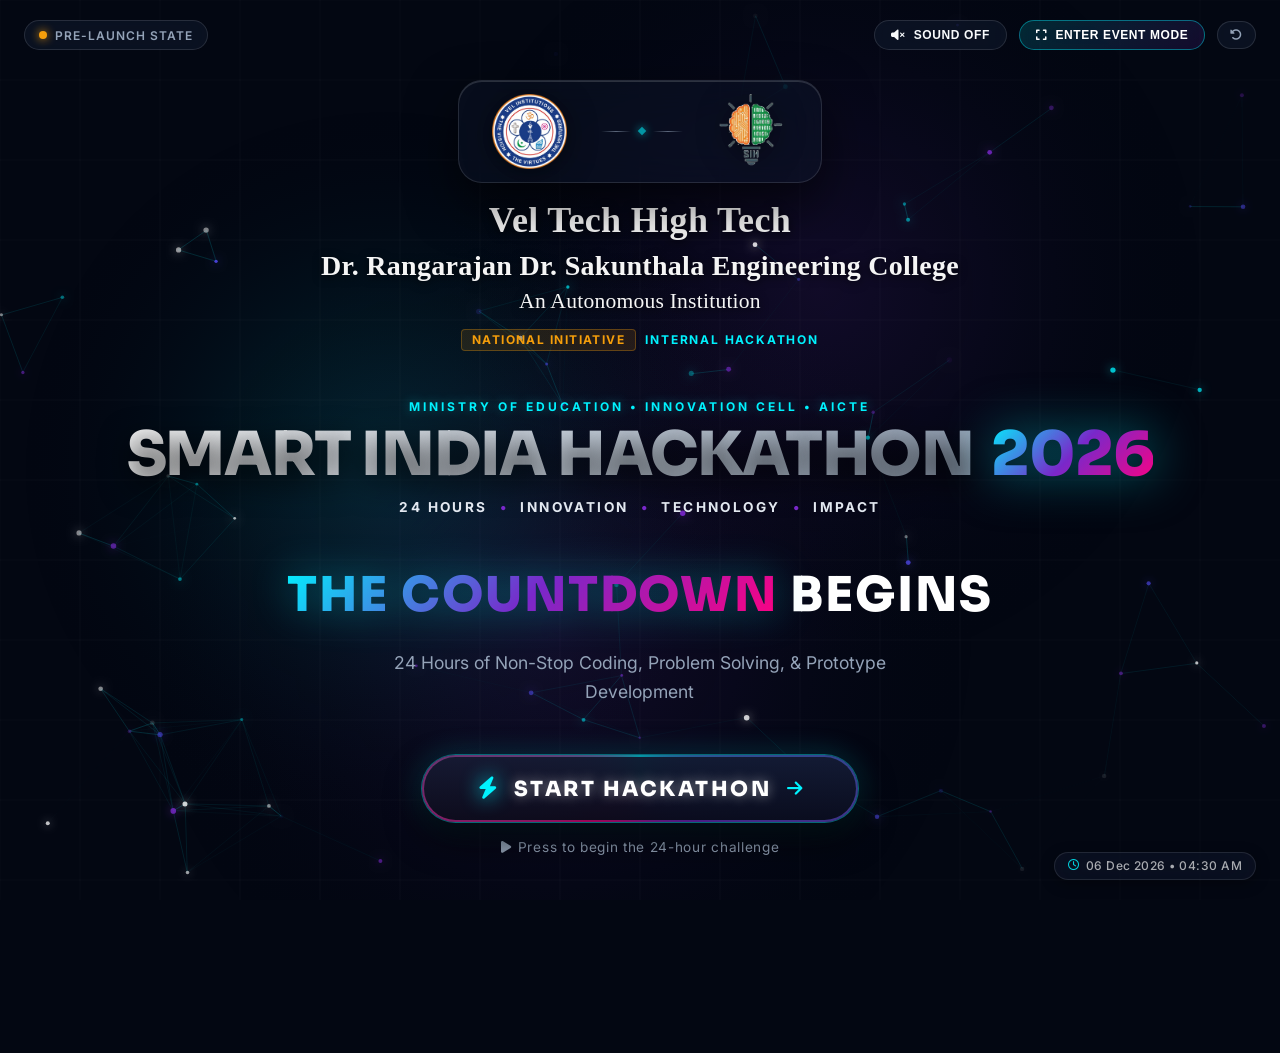
==== index.html @ 9a56c301 "Initial commit: SIH 2026 Live Event Command Center & 24h Countdown System" ====
<!DOCTYPE html>
<html lang="en">
<head>
  <meta charset="UTF-8">
  <meta name="viewport" content="width=device-width, initial-scale=1.0">
  <title>Smart India Hackathon 2026 - Internal Hackathon | Vel Tech High Tech</title>
  <meta name="description" content="Official 24-Hour Cinematic Countdown for Smart India Hackathon 2026 Internal Hackathon conducted at Vel Tech High Tech Dr. Rangarajan Dr. Sakunthala Engineering College.">
  
  <base href="/">

  <!-- Premium Fonts from Google Fonts -->
  <link rel="preconnect" href="https://fonts.googleapis.com">
  <link rel="preconnect" href="https://fonts.gstatic.com" crossorigin>
  <link href="https://fonts.googleapis.com/css2?family=Inter:wght@300;400;500;600;700&family=Libre+Baskerville:ital,wght@0,400;0,700;1,400&family=Playfair+Display:ital,wght@0,500;0,600;0,700;1,400&family=Sora:wght@400;600;700;800&family=Space+Grotesk:wght@500;600;700;800&display=swap" rel="stylesheet">
  
  <!-- Font Awesome Icons -->
  <link rel="stylesheet" href="https://cdnjs.cloudflare.com/ajax/libs/font-awesome/6.5.1/css/all.min.css">

  <!-- Core Stylesheet -->
  <link rel="stylesheet" href="/styles.css">
</head>
<body class="state-prelaunch">

  <!-- Canvas Layers for Dynamic FX & Background -->
  <canvas id="bgCanvas" class="fx-canvas-bg"></canvas>
  <canvas id="fxCanvas" class="fx-canvas-fg"></canvas>

  <!-- Flash Screen Overlay for Cinematic Transitions -->
  <div id="flashOverlay" class="flash-overlay" aria-hidden="true"></div>

  <!-- Top Toolbar / Floating Control Panel -->
  <div class="control-bar" id="controlBar">
    <div class="control-left">
      <span class="status-badge" id="headerStatusBadge">
        <span class="status-dot"></span>
        <span id="headerStatusText">PRE-LAUNCH STATE</span>
      </span>
    </div>
    <div class="control-right">
      <button id="soundToggleBtn" class="control-btn" title="Toggle Sci-Fi SFX" aria-label="Toggle Sound">
        <i class="fa-solid fa-volume-xmark" id="soundIcon"></i>
        <span class="btn-text">SOUND OFF</span>
      </button>

      <button id="eventModeBtn" class="control-btn control-btn-primary" title="Toggle Auditorium Event Mode (Hotkey: F)" aria-label="Toggle Event Mode">
        <i class="fa-solid fa-expand" id="eventModeIcon"></i>
        <span class="btn-text">ENTER EVENT MODE</span>
      </button>

      <button id="resetTimerBtn" class="control-btn control-btn-subtle" title="Reset Hackathon Timer (Admin)" aria-label="Reset Timer">
        <i class="fa-solid fa-rotate-left"></i>
      </button>
    </div>
  </div>

  <!-- Main Web Content Container -->
  <main class="main-wrapper" id="mainWrapper">

    <!-- Branding & Header Section -->
    <header class="header-section" id="headerSection">
      <div class="branding-bar">
        
        <!-- Vel Tech Logo Container -->
        <div class="logo-box veltech-logo-box">
          <img src="/Vel_Tech_Logo_Clean.png" alt="Vel Tech High Tech Dr. Rangarajan Dr. Sakunthala Engineering College Logo" class="brand-logo veltech-img">
        </div>

        <div class="branding-divider">
          <div class="divider-line"></div>
          <div class="divider-gem"></div>
          <div class="divider-line"></div>
        </div>

        <!-- SIH Logo Container -->
        <div class="logo-box sih-logo-box">
          <img src="/SIH_Logo_Clean.png" alt="Smart India Hackathon 2026 Logo" class="brand-logo sih-img">
        </div>

      </div>

      <div class="college-info-block">
        <h2 class="college-title-main">Vel Tech High Tech</h2>
        <h3 class="college-title-sub">Dr. Rangarajan Dr. Sakunthala Engineering College</h3>
        <h4 class="college-title-tag">An Autonomous Institution</h4>
        <div class="event-title-badge">
          <span class="badge-accent">NATIONAL INITIATIVE</span>
          <span class="badge-text">INTERNAL HACKATHON</span>
        </div>
      </div>
    </header>

    <!-- Main Dynamic Hero Workspace -->
    <section class="hero-section" id="heroSection">
      
      <!-- Event Header Banner -->
      <div class="event-main-header">
        <div class="sih-tagline">MINISTRY OF EDUCATION • INNOVATION CELL • AICTE</div>
        <h1 class="main-event-title">
          <span class="title-primary">SMART INDIA HACKATHON</span>
          <span class="title-year">2026</span>
        </h1>
        <div class="subtitle-bar">
          <span class="sub-pill">24 HOURS</span>
          <span class="sub-dot">•</span>
          <span class="sub-pill">INNOVATION</span>
          <span class="sub-dot">•</span>
          <span class="sub-pill">TECHNOLOGY</span>
          <span class="sub-dot">•</span>
          <span class="sub-pill">IMPACT</span>
        </div>
      </div>

      <!-- PRE-LAUNCH STATE CONTENT -->
      <div class="prelaunch-container" id="prelaunchContainer">
        <h2 class="prelaunch-title">
          <span class="title-glow">THE COUNTDOWN</span> BEGINS
        </h2>
        <p class="prelaunch-description">
          24 Hours of Non-Stop Coding, Problem Solving, & Prototype Development
        </p>

        <!-- Glass Start Button -->
        <div class="start-button-wrapper">
          <button id="startHackathonBtn" class="start-btn" aria-label="Start Hackathon 24 Hour Countdown">
            <div class="btn-glow-border"></div>
            <div class="btn-shine"></div>
            <div class="btn-content">
              <i class="fa-solid fa-bolt btn-icon"></i>
              <span class="btn-main-text">START HACKATHON</span>
              <i class="fa-solid fa-arrow-right btn-arrow"></i>
            </div>
          </button>
          <span class="start-subtext">
            <i class="fa-solid fa-play"></i> Press to begin the 24-hour challenge
          </span>
        </div>
      </div>

      <!-- COUNTDOWN TIMER CONTAINER (Visible during active countdown & completion) -->
      <div class="countdown-container hidden" id="countdownContainer">
        
        <!-- Live Countdown Grid (3 Huge Timer Cards) -->
        <div class="timer-grid">
          
          <!-- HOURS CARD -->
          <div class="timer-card" id="cardHours">
            <div class="card-glass-bg"></div>
            <div class="card-glow"></div>
            <div class="card-border-sweep"></div>
            <div class="card-body">
              <div class="digit-wrapper">
                <span class="digit" id="digitHours">24</span>
              </div>
              <div class="timer-label">HOURS</div>
            </div>
            <div class="card-footer-glow"></div>
          </div>

          <div class="timer-colon">:</div>

          <!-- MINUTES CARD -->
          <div class="timer-card" id="cardMinutes">
            <div class="card-glass-bg"></div>
            <div class="card-glow"></div>
            <div class="card-border-sweep"></div>
            <div class="card-body">
              <div class="digit-wrapper">
                <span class="digit" id="digitMinutes">00</span>
              </div>
              <div class="timer-label">MINUTES</div>
            </div>
            <div class="card-footer-glow"></div>
          </div>

          <div class="timer-colon">:</div>

          <!-- SECONDS CARD -->
          <div class="timer-card timer-card-active" id="cardSeconds">
            <div class="card-glass-bg"></div>
            <div class="card-glow"></div>
            <div class="card-border-sweep"></div>
            <div class="card-body">
              <div class="digit-wrapper">
                <span class="digit" id="digitSeconds">00</span>
              </div>
              <div class="timer-label">SECONDS</div>
            </div>
            <div class="card-footer-glow"></div>
          </div>

        </div>

        <!-- Dynamic Time Elapsed Progress Bar -->
        <div class="progress-bar-wrapper">
          <div class="progress-info">
            <span class="progress-label"><i class="fa-solid fa-clock"></i> HACKATHON ELAPSED PROGRESS</span>
            <span class="progress-percentage" id="progressPercentage">0.0%</span>
          </div>
          <div class="progress-track">
            <div class="progress-fill" id="progressFill" style="width: 0%;">
              <div class="progress-glow"></div>
            </div>
          </div>
          <div class="progress-timestamps">
            <span id="startTimeLabel">START: --:--</span>
            <span id="targetTimeLabel">FINISH: --:--</span>
          </div>
        </div>

      </div>

      <!-- COMPLETION SCREEN OVERLAY CONTAINER -->
      <div class="completion-container hidden" id="completionContainer">
        <div class="completion-content">
          <div class="completion-badge">
            <i class="fa-solid fa-trophy"></i> CHALLENGE COMPLETE
          </div>
          <h2 class="completion-title">TIME'S UP</h2>
          <h3 class="completion-subtitle">SMART INDIA HACKATHON 2026</h3>
          <p class="completion-desc">24 HOURS OF INNOVATION COMPLETE</p>
          <div class="completion-college">
            Vel Tech High Tech Dr. Rangarajan Dr. Sakunthala Engineering College
          </div>
          <div class="completion-actions">
            <button id="relaunchBtn" class="control-btn control-btn-primary">
              <i class="fa-solid fa-rotate"></i> RE-OPEN COUNTDOWN
            </button>
          </div>
        </div>
      </div>

    </section>

    <!-- Event Information Footer Card -->
    <footer class="event-info-section" id="eventInfoSection">
      <div class="info-grid">
        
        <div class="info-card">
          <div class="info-icon"><i class="fa-solid fa-building-columns"></i></div>
          <div class="info-text">
            <div class="info-title">ORGANIZING INSTITUTION</div>
            <div class="info-value">Vel Tech High Tech Dr. Rangarajan Dr. Sakunthala Engineering College</div>
          </div>
        </div>

        <div class="info-card">
          <div class="info-icon"><i class="fa-solid fa-microchip"></i></div>
          <div class="info-text">
            <div class="info-title">EVENT FOCUS</div>
            <div class="info-value">Smart India Hackathon 2026 – Internal Hackathon</div>
          </div>
        </div>

        <div class="info-card">
          <div class="info-icon"><i class="fa-solid fa-stopwatch"></i></div>
          <div class="info-text">
            <div class="info-title">DURATION</div>
            <div class="info-value">24 Hours Continuous Innovation</div>
          </div>
        </div>

      </div>

      <div class="event-footer-note">
        <span><i class="fa-solid fa-keyboard"></i> Hotkeys: <strong>Space</strong> (Start) • <strong>F</strong> (Event Mode) • <strong>M</strong> (Mute Sound)</span>
      </div>
    </footer>

  </main>

  <!-- Live Cinematic Announcement Overlay (Expands over countdown when triggered) -->
  <div id="announcementOverlay" class="announcement-overlay hidden">
    <div class="announcement-glass-card" id="annGlassCard">
      <div class="ann-card-header">
        <span class="ann-badge" id="annPriorityBadge">NORMAL</span>
        <div class="ann-time-tag" id="annTimeTag"><i class="fa-solid fa-clock"></i> <span id="annTimeLabel">08:00 AM</span></div>
      </div>

      <h2 class="ann-title" id="annHeading">BREAKFAST IS NOW AVAILABLE</h2>
      
      <p class="ann-details" id="annDetails">
        Breakfast is now available at the dining hall. Participants may proceed in an orderly manner.
      </p>

      <div class="ann-card-footer">
        <div class="ann-progress-bar">
          <div class="ann-progress-fill" id="annProgressFill" style="width: 100%;"></div>
        </div>
        <span class="ann-timer-text" id="annTimerText"><i class="fa-solid fa-hourglass-half"></i> Auto-dismissing in 60s</span>
      </div>
    </div>
  </div>

  <!-- Public Reset Modal -->
  <div id="publicResetModal" class="admin-modal-overlay hidden">
    <div class="admin-modal-card">
      <div class="modal-header">
        <i class="fa-solid fa-lock modal-icon-warning"></i>
        <h3>Reset Countdown?</h3>
      </div>
      <div class="modal-body">
        <p>Resetting the official event countdown requires Administrator authorization.</p>
        <p style="margin-top: 0.5rem; opacity: 0.85;">Unauthorized visitors cannot modify the official event timer.</p>
      </div>
      <div class="modal-footer">
        <button id="cancelPublicResetBtn" class="admin-btn admin-btn-subtle">CANCEL</button>
        <a href="/admin/login" class="admin-btn admin-btn-primary">ADMIN LOGIN</a>
      </div>
    </div>
  </div>

  <!-- Live Current Date & Time Indicator (Bottom-Right) -->
  <div id="liveClockWidget" class="live-clock-widget">
    <i class="fa-regular fa-clock clock-icon"></i>
    <span id="liveClockText">09 Sep 2026 • 05:39 PM</span>
  </div>

  <!-- Modular Scripts -->
  <script src="/audio.js"></script>
  <script src="/background.js"></script>
  <script src="/fx.js"></script>
  <script src="/app.js"></script>
</body>
</html>
---- styles.css ----
/* ==========================================================================
   SIH 2026 - INTERNAL HACKATHON CINEMATIC COUNTDOWN SYSTEM
   Vel Tech High Tech Dr. Rangarajan Dr. Sakunthala Engineering College
   Design System & Styling Masterclass
   ========================================================================== */

/* 1. DESIGN TOKENS & CSS VARIABLES */
:root {
  /* Color Palette */
  --bg-dark-base: #030712;
  --bg-dark-depth: #070d1f;
  --bg-card: rgba(13, 20, 41, 0.55);
  --bg-card-hover: rgba(20, 31, 61, 0.7);

  /* Accents */
  --accent-cyan: #00f2fe;
  --accent-blue: #4facfe;
  --accent-violet: #7928ca;
  --accent-magenta: #ff0080;
  --accent-gold: #f59e0b;
  --accent-emerald: #10b981;

  /* Text & Surface Colors */
  --text-main: #f8fafc;
  --text-muted: #94a3b8;
  --text-dim: #64748b;
  
  /* Glassmorphism Specs */
  --glass-border: rgba(255, 255, 255, 0.12);
  --glass-border-glow: rgba(0, 242, 254, 0.3);
  --glass-blur: blur(20px);
  --glass-shadow: 0 20px 50px rgba(0, 0, 0, 0.6), inset 0 1px 0 rgba(255, 255, 255, 0.15);

  /* Gradients */
  --gradient-glow: linear-gradient(135deg, var(--accent-cyan), var(--accent-violet), var(--accent-magenta));
  --gradient-text: linear-gradient(135deg, #ffffff 20%, #70e1ff 60%, var(--accent-violet) 100%);
  --gradient-gold: linear-gradient(135deg, #fbbf24, #f59e0b, #d97706);

  /* Fonts */
  --font-heading: 'Sora', 'Space Grotesk', -apple-system, sans-serif;
  --font-digits: 'Space Grotesk', 'Sora', sans-serif;
  --font-body: 'Inter', -apple-system, sans-serif;

  /* Transitions */
  --transition-smooth: all 0.35s cubic-bezier(0.16, 1, 0.3, 1);
  --transition-fast: all 0.2s ease;
}

/* 2. BASE RESET & GLOBAL SETUP */
*, *::before, *::after {
  box-sizing: border-box;
  margin: 0;
  padding: 0;
}

html, body {
  width: 100%;
  height: 100%;
  overflow-x: hidden;
  background-color: var(--bg-dark-base);
  color: var(--text-main);
  font-family: var(--font-body);
  -webkit-font-smoothing: antialiased;
  -moz-osx-font-smoothing: grayscale;
}

/* 3. FULLSCREEN CANVAS LAYERS */
.fx-canvas-bg, .fx-canvas-fg {
  position: fixed;
  top: 0;
  left: 0;
  width: 100vw;
  height: 100vh;
  pointer-events: none;
}

.fx-canvas-bg {
  z-index: 1;
}

.fx-canvas-fg {
  z-index: 100;
}

/* 4. CINEMATIC AMBIENT GLOW OVERLAY FOR TRANSITION (NO WHITE FLASH) */
.flash-overlay {
  position: fixed;
  top: 0;
  left: 0;
  width: 100vw;
  height: 100vh;
  background: radial-gradient(circle at center, rgba(0, 242, 254, 0.25) 0%, rgba(121, 40, 202, 0.15) 50%, rgba(3, 7, 18, 0.85) 100%);
  z-index: 9999;
  opacity: 0;
  pointer-events: none;
  transition: opacity 0.5s cubic-bezier(0.1, 0.9, 0.2, 1);
}

.flash-overlay.active {
  opacity: 0.8;
}

/* 5. TOP CONTROL TOOLBAR */
.control-bar {
  position: fixed;
  top: 1.25rem;
  left: 1.5rem;
  right: 1.5rem;
  z-index: 50;
  display: flex;
  justify-content: space-between;
  align-items: center;
  pointer-events: auto;
  transition: var(--transition-smooth);
}

.control-left, .control-right {
  display: flex;
  align-items: center;
  gap: 0.75rem;
}

/* Status Badge */
.status-badge {
  display: inline-flex;
  align-items: center;
  gap: 0.5rem;
  padding: 0.4rem 0.9rem;
  border-radius: 9999px;
  background: rgba(15, 23, 42, 0.65);
  border: 1px solid var(--glass-border);
  backdrop-filter: var(--glass-blur);
  font-size: 0.75rem;
  font-weight: 600;
  letter-spacing: 0.08em;
  color: var(--text-muted);
}

.status-dot {
  width: 8px;
  height: 8px;
  border-radius: 50%;
  background-color: var(--accent-gold);
  box-shadow: 0 0 10px var(--accent-gold);
  animation: pulseDot 2s infinite ease-in-out;
}

body.state-running .status-dot {
  background-color: var(--accent-emerald);
  box-shadow: 0 0 10px var(--accent-emerald);
}

body.state-completed .status-dot {
  background-color: var(--accent-cyan);
  box-shadow: 0 0 10px var(--accent-cyan);
}

@keyframes pulseDot {
  0%, 100% { opacity: 1; transform: scale(1); }
  50% { opacity: 0.4; transform: scale(0.75); }
}

/* Control Buttons */
.control-btn {
  display: inline-flex;
  align-items: center;
  gap: 0.5rem;
  padding: 0.45rem 1rem;
  border-radius: 9999px;
  background: rgba(15, 23, 42, 0.65);
  border: 1px solid var(--glass-border);
  backdrop-filter: var(--glass-blur);
  color: var(--text-main);
  font-size: 0.75rem;
  font-weight: 600;
  letter-spacing: 0.05em;
  cursor: pointer;
  transition: var(--transition-smooth);
}

.control-btn:hover {
  background: rgba(30, 41, 59, 0.85);
  border-color: rgba(255, 255, 255, 0.25);
  transform: translateY(-2px);
  box-shadow: 0 6px 20px rgba(0, 0, 0, 0.4);
}

.control-btn-primary {
  background: linear-gradient(135deg, rgba(0, 242, 254, 0.15), rgba(121, 40, 202, 0.15));
  border-color: rgba(0, 242, 254, 0.4);
  color: #ffffff;
}

.control-btn-primary:hover {
  background: linear-gradient(135deg, rgba(0, 242, 254, 0.3), rgba(121, 40, 202, 0.3));
  border-color: var(--accent-cyan);
  box-shadow: 0 0 20px rgba(0, 242, 254, 0.3);
}

.control-btn-subtle {
  padding: 0.45rem 0.75rem;
  color: var(--text-muted);
}

.control-btn-subtle:hover {
  color: #ff4d4d;
  border-color: rgba(255, 77, 77, 0.4);
}

/* 6. MAIN CONTENT WRAPPER */
.main-wrapper {
  position: relative;
  z-index: 10;
  min-height: 100vh;
  display: flex;
  flex-direction: column;
  justify-content: space-between;
  padding: 5rem 2rem 2rem 2rem;
  max-width: 1400px;
  margin: 0 auto;
}

/* 7. BRANDING & HEADER */
.header-section {
  display: flex;
  flex-direction: column;
  align-items: center;
  text-align: center;
  gap: 1rem;
  margin-bottom: 2rem;
  transition: var(--transition-smooth);
}

.branding-bar {
  display: flex;
  align-items: center;
  justify-content: center;
  gap: 2rem;
  padding: 0.8rem 2rem;
  border-radius: 24px;
  background: rgba(15, 23, 42, 0.45);
  border: 1px solid var(--glass-border);
  backdrop-filter: var(--glass-blur);
  box-shadow: var(--glass-shadow);
}

.logo-box {
  display: flex;
  align-items: center;
  justify-content: center;
  height: 75px;
  padding: 0.1rem;
}

.brand-logo {
  height: 75px;
  max-height: 75px;
  width: auto;
  object-fit: contain;
  filter: drop-shadow(0 4px 14px rgba(0, 0, 0, 0.5));
  transition: var(--transition-smooth);
}

.veltech-img {
  height: 75px;
}

.sih-img {
  height: 75px;
}

.logo-box:hover .brand-logo {
  transform: scale(1.05);
  filter: drop-shadow(0 0 16px rgba(0, 242, 254, 0.4));
}

.branding-divider {
  display: flex;
  align-items: center;
  gap: 0.5rem;
  opacity: 0.6;
}

.divider-line {
  width: 30px;
  height: 1px;
  background: linear-gradient(90deg, transparent, var(--text-muted), transparent);
}

.divider-gem {
  width: 6px;
  height: 6px;
  transform: rotate(45deg);
  background-color: var(--accent-cyan);
  box-shadow: 0 0 8px var(--accent-cyan);
}

.college-info-block {
  display: flex;
  flex-direction: column;
  align-items: center;
  gap: 0;
  text-align: center;
}

.college-title-main {
  font-family: "Times New Roman", Times, serif;
  font-size: clamp(1.85rem, 3.2vw, 2.25rem);
  font-weight: 700;
  line-height: 1.2;
  letter-spacing: 0.01em;
  color: #F5F5F5;
  text-align: center;
  text-shadow: 0 2px 10px rgba(0, 0, 0, 0.7);
  margin: 0;
}

.college-title-sub {
  font-family: "Times New Roman", Times, serif;
  font-size: clamp(1.48rem, 2.6vw, 1.75rem);
  font-weight: 600;
  line-height: 1.25;
  letter-spacing: 0.01em;
  color: #F5F5F5;
  text-align: center;
  text-shadow: 0 2px 10px rgba(0, 0, 0, 0.7);
  margin-top: 6px;
  margin-bottom: 0;
}

.college-title-tag {
  font-family: "Times New Roman", Times, serif;
  font-size: clamp(1.15rem, 1.9vw, 1.35rem);
  font-weight: 500;
  line-height: 1.25;
  letter-spacing: 0.01em;
  color: #F5F5F5;
  text-align: center;
  text-shadow: 0 2px 8px rgba(0, 0, 0, 0.7);
  margin-top: 5px;
  margin-bottom: 14px;
}

.event-title-badge {
  display: inline-flex;
  align-items: center;
  gap: 0.6rem;
  font-size: 0.75rem;
  font-weight: 700;
  letter-spacing: 0.12em;
}

.badge-accent {
  color: var(--accent-gold);
  background: rgba(245, 158, 11, 0.12);
  padding: 0.15rem 0.6rem;
  border-radius: 4px;
  border: 1px solid rgba(245, 158, 11, 0.3);
}

.badge-text {
  color: var(--accent-cyan);
  letter-spacing: 0.15em;
}

/* 8. HERO & EVENT TITLE SECTION */
.hero-section {
  display: flex;
  flex-direction: column;
  align-items: center;
  justify-content: center;
  flex-grow: 1;
  text-align: center;
  padding: 1rem 0;
  position: relative;
}

.event-main-header {
  margin-bottom: 2rem;
}

.sih-tagline {
  font-size: 0.75rem;
  font-weight: 700;
  letter-spacing: 0.25em;
  color: var(--accent-cyan);
  margin-bottom: 0.5rem;
  text-shadow: 0 0 12px rgba(0, 242, 254, 0.4);
}

.main-event-title {
  font-family: var(--font-heading);
  font-size: clamp(2rem, 5vw, 3.8rem);
  font-weight: 800;
  line-height: 1.1;
  letter-spacing: -0.02em;
  margin-bottom: 0.5rem;
}

.title-primary {
  background: linear-gradient(135deg, #ffffff 0%, #cbd5e1 50%, #94a3b8 100%);
  -webkit-background-clip: text;
  -webkit-text-fill-color: transparent;
  text-shadow: 0 10px 30px rgba(0, 0, 0, 0.8);
}

.title-year {
  display: inline-block;
  margin-left: 0.4rem;
  background: var(--gradient-glow);
  -webkit-background-clip: text;
  -webkit-text-fill-color: transparent;
  filter: drop-shadow(0 0 25px rgba(0, 242, 254, 0.5));
}

.subtitle-bar {
  display: inline-flex;
  align-items: center;
  gap: 0.75rem;
  font-size: 0.85rem;
  font-weight: 700;
  letter-spacing: 0.18em;
  color: var(--text-muted);
}

.sub-pill {
  color: #e2e8f0;
}

.sub-dot {
  color: var(--accent-violet);
}

/* 9. PRE-LAUNCH STATE */
.prelaunch-container {
  display: flex;
  flex-direction: column;
  align-items: center;
  gap: 1.5rem;
  margin-top: 1rem;
  animation: fadeIn 0.8s cubic-bezier(0.16, 1, 0.3, 1);
}

.prelaunch-title {
  font-family: var(--font-heading);
  font-size: clamp(1.8rem, 4vw, 3rem);
  font-weight: 800;
  letter-spacing: 0.04em;
  color: #ffffff;
}

.title-glow {
  background: var(--gradient-glow);
  -webkit-background-clip: text;
  -webkit-text-fill-color: transparent;
  filter: drop-shadow(0 0 20px rgba(0, 242, 254, 0.4));
}

.prelaunch-description {
  font-size: 1.1rem;
  color: var(--text-muted);
  max-width: 600px;
  line-height: 1.6;
}

/* 10. PREMIUM START HACKATHON BUTTON */
.start-button-wrapper {
  display: flex;
  flex-direction: column;
  align-items: center;
  gap: 1rem;
  margin-top: 1.5rem;
}

.start-btn {
  position: relative;
  padding: 1.3rem 3.5rem;
  border-radius: 9999px;
  background: rgba(10, 15, 30, 0.75);
  border: 1px solid rgba(0, 242, 254, 0.4);
  backdrop-filter: blur(25px);
  cursor: pointer;
  outline: none;
  overflow: hidden;
  transition: all 0.4s cubic-bezier(0.175, 0.885, 0.32, 1.275);
  box-shadow: 0 15px 35px rgba(0, 0, 0, 0.7), 0 0 30px rgba(0, 242, 254, 0.2);
}

/* Glowing Rotating Border */
.btn-glow-border {
  position: absolute;
  inset: -2px;
  border-radius: 9999px;
  background: conic-gradient(from 0deg, var(--accent-cyan), var(--accent-violet), var(--accent-magenta), var(--accent-cyan));
  z-index: 1;
  opacity: 0.6;
  animation: rotateGlow 4s linear infinite;
  transition: opacity 0.3s ease;
}

.start-btn:hover .btn-glow-border {
  opacity: 1;
  animation: rotateGlow 2s linear infinite;
}

/* Glass Inner Content Mask */
.start-btn::before {
  content: '';
  position: absolute;
  inset: 2px;
  border-radius: 9999px;
  background: linear-gradient(180deg, rgba(17, 24, 47, 0.95), rgba(7, 11, 25, 0.95));
  z-index: 2;
}

/* Dynamic Light Sweep Shimmer */
.btn-shine {
  position: absolute;
  top: 0;
  left: -100%;
  width: 60%;
  height: 100%;
  background: linear-gradient(90deg, transparent, rgba(255, 255, 255, 0.3), transparent);
  transform: skewX(-20deg);
  z-index: 3;
  transition: left 0.75s ease;
}

.start-btn:hover .btn-shine {
  left: 150%;
}

.btn-content {
  position: relative;
  z-index: 4;
  display: flex;
  align-items: center;
  gap: 1rem;
}

.btn-icon {
  font-size: 1.4rem;
  color: var(--accent-cyan);
  filter: drop-shadow(0 0 10px var(--accent-cyan));
  animation: pulseIcon 1.5s infinite alternate ease-in-out;
}

.btn-main-text {
  font-family: var(--font-heading);
  font-size: 1.3rem;
  font-weight: 800;
  letter-spacing: 0.12em;
  color: #ffffff;
  text-shadow: 0 0 12px rgba(255, 255, 255, 0.5);
}

.btn-arrow {
  font-size: 1.1rem;
  color: var(--accent-cyan);
  transition: transform 0.3s ease;
}

.start-btn:hover {
  transform: scale(1.06) translateY(-4px);
  box-shadow: 0 20px 50px rgba(0, 0, 0, 0.8), 0 0 50px rgba(0, 242, 254, 0.4);
}

.start-btn:hover .btn-arrow {
  transform: translateX(6px);
}

.start-btn:active {
  transform: scale(0.98) translateY(0);
}

.start-subtext {
  font-size: 0.85rem;
  color: var(--text-muted);
  letter-spacing: 0.05em;
  display: flex;
  align-items: center;
  gap: 0.4rem;
}

@keyframes rotateGlow {
  0% { transform: rotate(0deg); }
  100% { transform: rotate(360deg); }
}

@keyframes pulseIcon {
  0% { opacity: 0.7; transform: scale(1); }
  100% { opacity: 1; transform: scale(1.25); }
}

/* 11. COUNTDOWN TIMER SECTION */
.countdown-container {
  display: flex;
  flex-direction: column;
  align-items: center;
  gap: 2.5rem;
  width: 100%;
  max-width: 1100px;
  margin: 0 auto;
  animation: zoomIn 0.8s cubic-bezier(0.16, 1, 0.3, 1);
}

.timer-grid {
  display: flex;
  align-items: center;
  justify-content: center;
  gap: 1.5rem;
  width: 100%;
}

.timer-colon {
  font-family: var(--font-digits);
  font-size: clamp(3rem, 7vw, 6rem);
  font-weight: 800;
  color: var(--accent-cyan);
  opacity: 0.8;
  text-shadow: 0 0 20px var(--accent-cyan);
  animation: colonBlink 1s infinite alternate cubic-bezier(0.4, 0, 0.6, 1);
  margin-top: -1.5rem;
}

@keyframes colonBlink {
  0% { opacity: 0.3; text-shadow: 0 0 5px var(--accent-cyan); }
  100% { opacity: 1; text-shadow: 0 0 25px var(--accent-cyan); }
}

/* 3D Glass Timer Card */
.timer-card {
  position: relative;
  flex: 1;
  max-width: 320px;
  min-width: 200px;
  height: 240px;
  border-radius: 28px;
  perspective: 1000px;
  display: flex;
  align-items: center;
  justify-content: center;
  transition: var(--transition-smooth);
}

.card-glass-bg {
  position: absolute;
  inset: 0;
  border-radius: 28px;
  background: var(--bg-card);
  border: 1px solid var(--glass-border);
  backdrop-filter: var(--glass-blur);
  box-shadow: var(--glass-shadow);
  z-index: 1;
  transition: var(--transition-smooth);
}

.card-glow {
  position: absolute;
  inset: -1px;
  border-radius: 28px;
  background: linear-gradient(135deg, rgba(0, 242, 254, 0.2), rgba(121, 40, 202, 0.2));
  opacity: 0.4;
  z-index: 0;
  filter: blur(15px);
  transition: var(--transition-smooth);
}

.timer-card:hover .card-glass-bg {
  background: var(--bg-card-hover);
  border-color: rgba(0, 242, 254, 0.4);
  transform: translateY(-5px) scale(1.02);
}

.timer-card:hover .card-glow {
  opacity: 0.8;
  filter: blur(20px);
}

.card-body {
  position: relative;
  z-index: 2;
  display: flex;
  flex-direction: column;
  align-items: center;
  justify-content: center;
  gap: 0.5rem;
  width: 100%;
}

.digit-wrapper {
  overflow: hidden;
  height: clamp(4rem, 9vw, 7.5rem);
  display: flex;
  align-items: center;
  justify-content: center;
}

.digit {
  font-family: var(--font-digits);
  font-size: clamp(4rem, 9vw, 7.5rem);
  font-weight: 800;
  line-height: 1;
  color: #ffffff;
  letter-spacing: -0.02em;
  text-shadow: 0 5px 25px rgba(0, 0, 0, 0.8), 0 0 30px rgba(0, 242, 254, 0.3);
  transition: transform 0.2s ease, opacity 0.2s ease;
}

/* Number Change Animation Class */
.digit-tick {
  animation: tickFlip 0.35s cubic-bezier(0.16, 1, 0.3, 1);
}

@keyframes tickFlip {
  0% { transform: translateY(-30%) scale(0.9); opacity: 0.3; }
  50% { transform: translateY(10%) scale(1.05); opacity: 1; }
  100% { transform: translateY(0) scale(1); opacity: 1; }
}

.timer-label {
  font-family: var(--font-heading);
  font-size: 0.85rem;
  font-weight: 700;
  letter-spacing: 0.22em;
  color: var(--text-muted);
}

.timer-card-active .timer-label {
  color: var(--accent-cyan);
  text-shadow: 0 0 10px rgba(0, 242, 254, 0.4);
}

/* 12. PROGRESS BAR */
.progress-bar-wrapper {
  width: 100%;
  max-width: 850px;
  padding: 1.2rem 1.8rem;
  border-radius: 20px;
  background: rgba(15, 23, 42, 0.45);
  border: 1px solid var(--glass-border);
  backdrop-filter: var(--glass-blur);
  display: flex;
  flex-direction: column;
  gap: 0.75rem;
}

.progress-info {
  display: flex;
  justify-content: space-between;
  align-items: center;
  font-size: 0.8rem;
  font-weight: 700;
  letter-spacing: 0.08em;
}

.progress-label {
  color: var(--text-muted);
  display: flex;
  align-items: center;
  gap: 0.5rem;
}

.progress-label i {
  color: var(--accent-cyan);
}

.progress-percentage {
  color: var(--accent-cyan);
  font-family: var(--font-digits);
  font-size: 0.95rem;
}

.progress-track {
  width: 100%;
  height: 10px;
  border-radius: 9999px;
  background: rgba(255, 255, 255, 0.08);
  overflow: hidden;
  position: relative;
}

.progress-fill {
  height: 100%;
  border-radius: 9999px;
  background: linear-gradient(90deg, var(--accent-cyan), var(--accent-violet), var(--accent-magenta));
  position: relative;
  transition: width 0.5s ease-out;
}

.progress-glow {
  position: absolute;
  top: 0;
  right: 0;
  width: 20px;
  height: 100%;
  background: #ffffff;
  box-shadow: 0 0 15px #ffffff, 0 0 30px var(--accent-cyan);
  border-radius: 50%;
}

.progress-timestamps {
  display: flex;
  justify-content: space-between;
  font-size: 0.75rem;
  color: var(--text-dim);
  font-family: var(--font-digits);
}

/* 13. COMPLETION SCREEN OVERLAY */
.completion-container {
  display: flex;
  flex-direction: column;
  align-items: center;
  justify-content: center;
  padding: 3rem 2rem;
  border-radius: 36px;
  background: rgba(10, 15, 30, 0.85);
  border: 2px solid var(--accent-cyan);
  backdrop-filter: blur(30px);
  box-shadow: 0 0 80px rgba(0, 242, 254, 0.4), var(--glass-shadow);
  text-align: center;
  max-width: 800px;
  margin: 0 auto;
  animation: zoomIn 0.8s cubic-bezier(0.16, 1, 0.3, 1);
}

.completion-badge {
  display: inline-flex;
  align-items: center;
  gap: 0.5rem;
  padding: 0.4rem 1.2rem;
  border-radius: 9999px;
  background: rgba(245, 158, 11, 0.2);
  border: 1px solid var(--accent-gold);
  color: var(--accent-gold);
  font-size: 0.85rem;
  font-weight: 700;
  letter-spacing: 0.12em;
  margin-bottom: 1.5rem;
}

.completion-title {
  font-family: var(--font-heading);
  font-size: clamp(3rem, 8vw, 5.5rem);
  font-weight: 800;
  color: #ffffff;
  letter-spacing: 0.02em;
  text-shadow: 0 0 40px rgba(255, 255, 255, 0.8);
  margin-bottom: 0.5rem;
}

.completion-subtitle {
  font-family: var(--font-heading);
  font-size: clamp(1.5rem, 4vw, 2.5rem);
  font-weight: 700;
  background: var(--gradient-glow);
  -webkit-background-clip: text;
  -webkit-text-fill-color: transparent;
  margin-bottom: 1rem;
}

.completion-desc {
  font-size: 1.2rem;
  color: var(--text-muted);
  letter-spacing: 0.08em;
  margin-bottom: 1.5rem;
}

.completion-college {
  font-size: 0.95rem;
  color: var(--accent-cyan);
  margin-bottom: 2rem;
  font-weight: 600;
}

/* 14. EVENT INFORMATION FOOTER */
.event-info-section {
  display: flex;
  flex-direction: column;
  gap: 1rem;
  margin-top: 2rem;
  transition: var(--transition-smooth);
}

.info-grid {
  display: grid;
  grid-template-columns: repeat(auto-fit, minmax(280px, 1fr));
  gap: 1.25rem;
}

.info-card {
  display: flex;
  align-items: center;
  gap: 1rem;
  padding: 1rem 1.4rem;
  border-radius: 18px;
  background: rgba(15, 23, 42, 0.45);
  border: 1px solid var(--glass-border);
  backdrop-filter: var(--glass-blur);
  transition: var(--transition-smooth);
}

.info-card:hover {
  background: rgba(30, 41, 59, 0.65);
  border-color: rgba(0, 242, 254, 0.3);
  transform: translateY(-3px);
}

.info-icon {
  width: 44px;
  height: 44px;
  border-radius: 12px;
  background: linear-gradient(135deg, rgba(0, 242, 254, 0.15), rgba(121, 40, 202, 0.15));
  border: 1px solid rgba(0, 242, 254, 0.3);
  display: flex;
  align-items: center;
  justify-content: center;
  color: var(--accent-cyan);
  font-size: 1.1rem;
  flex-shrink: 0;
}

.info-text {
  display: flex;
  flex-direction: column;
  gap: 0.2rem;
}

.info-title {
  font-size: 0.7rem;
  font-weight: 700;
  letter-spacing: 0.12em;
  color: var(--text-dim);
}

.info-value {
  font-size: 0.85rem;
  font-weight: 600;
  color: var(--text-main);
  line-height: 1.3;
}

.event-footer-note {
  text-align: center;
  font-size: 0.75rem;
  color: var(--text-dim);
  opacity: 0.7;
}

/* 15. AUDITORIUM / LED EVENT MODE STYLING OVERRIDES */
body.event-mode {
  overflow: hidden;
}

body.event-mode .control-bar {
  opacity: 0.2;
  transition: opacity 0.3s ease;
}

body.event-mode .control-bar:hover {
  opacity: 1;
}

body.event-mode .header-section {
  transform: scale(0.9);
  margin-bottom: 0.5rem;
}

body.event-mode .event-info-section {
  opacity: 0.3;
}

body.event-mode .event-info-section:hover {
  opacity: 1;
}

body.event-mode .timer-card {
  height: 320px;
  max-width: 420px;
}

body.event-mode .digit {
  font-size: clamp(6rem, 14vw, 11rem);
}

body.event-mode .digit-wrapper {
  height: clamp(6rem, 14vw, 11rem);
}

/* 16. UTILITY CLASSES & ANIMATIONS */
.hidden {
  display: none !important;
}

@keyframes fadeIn {
  from { opacity: 0; transform: translateY(15px); }
  to { opacity: 1; transform: translateY(0); }
}

@keyframes zoomIn {
  from { opacity: 0; transform: scale(0.92); }
  to { opacity: 1; transform: scale(1); }
}

/* 17. RESPONSIVE DESIGN FOR LAPTOP & MOBILE */
@media (max-width: 900px) {
  .branding-bar {
    gap: 1rem;
    padding: 0.6rem 1.2rem;
  }

  .logo-box {
    height: 48px;
  }

  .timer-grid {
    gap: 0.75rem;
  }

  .timer-card {
    height: 180px;
    min-width: 100px;
  }

  .digit-wrapper {
    height: 4.5rem;
  }

  .digit {
    font-size: 4rem;
  }

  .timer-colon {
    font-size: 3rem;
  }
}

@media (max-width: 600px) {
  .main-wrapper {
    padding: 4.5rem 1rem 1.5rem 1.5rem;
  }

  .branding-bar {
    flex-direction: column;
    gap: 0.75rem;
  }

  .branding-divider {
    display: none;
  }

  .college-title-main {
    font-size: 1.1rem;
  }

  .college-title-sub {
    font-size: 0.95rem;
  }

  .college-title-tag {
    font-size: 0.85rem;
  }

  .main-event-title {
    font-size: 2rem;
  }

  .timer-grid {
    flex-direction: column;
    gap: 1rem;
  }

  .timer-colon {
    display: none;
  }

  .timer-card {
    width: 100%;
    max-width: 100%;
    height: 130px;
  }

  .digit-wrapper {
    height: 3.5rem;
  }

  .digit {
    font-size: 3.5rem;
  }

  .start-btn {
    padding: 1.1rem 2.2rem;
  }

  .btn-main-text {
    font-size: 1.05rem;
  }
}

/* ==========================================================================
   18. LIVE ANNOUNCEMENT OVERLAY & GLASS CARD (EVENT COMMAND CENTER)
   ========================================================================== */
.announcement-overlay {
  position: fixed;
  inset: 0;
  z-index: 998;
  background: rgba(3, 7, 18, 0.75);
  backdrop-filter: blur(12px);
  display: flex;
  align-items: center;
  justify-content: center;
  padding: 1.5rem;
  animation: fadeIn 0.4s ease-out;
}

.announcement-glass-card {
  position: relative;
  width: 100%;
  max-width: 780px;
  border-radius: 32px;
  background: rgba(13, 20, 41, 0.85);
  border: 2px solid var(--accent-cyan);
  backdrop-filter: blur(25px);
  box-shadow: 0 30px 80px rgba(0, 0, 0, 0.8), 0 0 50px rgba(0, 242, 254, 0.3);
  padding: 2.5rem 3rem;
  display: flex;
  flex-direction: column;
  align-items: center;
  text-align: center;
  gap: 1.25rem;
  animation: announcementPop 0.5s cubic-bezier(0.175, 0.885, 0.32, 1.275);
}

@keyframes announcementPop {
  0% { opacity: 0; transform: scale(0.85) translateY(20px); }
  100% { opacity: 1; transform: scale(1) translateY(0); }
}

.ann-card-header {
  display: flex;
  align-items: center;
  gap: 1rem;
}

.ann-badge {
  padding: 0.35rem 1rem;
  border-radius: 9999px;
  font-size: 0.8rem;
  font-weight: 800;
  letter-spacing: 0.12em;
  background: rgba(0, 242, 254, 0.15);
  border: 1px solid var(--accent-cyan);
  color: var(--accent-cyan);
}

.ann-badge.IMPORTANT {
  background: rgba(245, 158, 11, 0.2);
  border-color: var(--accent-gold);
  color: var(--accent-gold);
}

.ann-badge.URGENT {
  background: rgba(239, 68, 68, 0.25);
  border-color: #ef4444;
  color: #ff4d4d;
  box-shadow: 0 0 15px rgba(239, 68, 68, 0.4);
  animation: pulseDot 1.5s infinite ease-in-out;
}

.ann-time-tag {
  display: inline-flex;
  align-items: center;
  gap: 0.4rem;
  font-size: 0.85rem;
  font-weight: 700;
  color: var(--text-muted);
}

.ann-title {
  font-family: var(--font-heading);
  font-size: clamp(2rem, 5vw, 3.2rem);
  font-weight: 800;
  color: #ffffff;
  letter-spacing: 0.02em;
  line-height: 1.15;
  text-shadow: 0 0 30px rgba(255, 255, 255, 0.5);
}

.ann-details {
  font-size: clamp(1.05rem, 2vw, 1.3rem);
  color: #cbd5e1;
  line-height: 1.6;
  max-width: 650px;
}

.ann-card-footer {
  width: 100%;
  display: flex;
  flex-direction: column;
  align-items: center;
  gap: 0.6rem;
  margin-top: 0.5rem;
}

.ann-progress-bar {
  width: 100%;
  height: 6px;
  border-radius: 9999px;
  background: rgba(255, 255, 255, 0.1);
  overflow: hidden;
}

.ann-progress-fill {
  height: 100%;
  border-radius: 9999px;
  background: linear-gradient(90deg, var(--accent-cyan), var(--accent-violet));
  transition: width 1s linear;
}

.ann-timer-text {
  font-size: 0.8rem;
  color: var(--text-dim);
  display: flex;
  align-items: center;
  gap: 0.4rem;
}

/* 22. LIVE CURRENT DATE & TIME INDICATOR (BOTTOM-RIGHT) */
.live-clock-widget {
  position: fixed;
  bottom: 1.25rem;
  right: 1.5rem;
  z-index: 60;
  display: flex;
  align-items: center;
  gap: 0.4rem;
  font-family: var(--font-body);
  font-size: 0.75rem; /* 12px */
  font-weight: 500;
  letter-spacing: 0.04em;
  color: rgba(255, 255, 255, 0.65);
  background: rgba(15, 23, 42, 0.55);
  border: 1px solid rgba(255, 255, 255, 0.1);
  padding: 0.35rem 0.8rem;
  border-radius: 9999px;
  backdrop-filter: var(--glass-blur);
  pointer-events: none;
  box-shadow: 0 4px 14px rgba(0, 0, 0, 0.35);
  transition: opacity 0.3s ease;
}

.live-clock-widget .clock-icon {
  font-size: 0.7rem;
  color: var(--accent-cyan);
  opacity: 0.85;
}

/* ==========================================================================
   23. PREMIUM GLASSMORPHISM RESET MODAL
   ========================================================================== */
.admin-modal-overlay {
  position: fixed;
  inset: 0;
  z-index: 9999;
  background: rgba(3, 7, 18, 0.85);
  backdrop-filter: blur(20px);
  -webkit-backdrop-filter: blur(20px);
  display: flex;
  align-items: center;
  justify-content: center;
  padding: 1.5rem;
  opacity: 1;
  visibility: visible;
  transition: opacity 0.3s cubic-bezier(0.16, 1, 0.3, 1), visibility 0.3s cubic-bezier(0.16, 1, 0.3, 1);
}

.admin-modal-overlay.hidden {
  opacity: 0 !important;
  visibility: hidden !important;
  pointer-events: none !important;
}

.admin-modal-card {
  width: 100%;
  max-width: 480px;
  border-radius: 24px;
  background: rgba(13, 20, 41, 0.92);
  border: 1px solid rgba(0, 242, 254, 0.25);
  box-shadow: 0 25px 60px rgba(0, 0, 0, 0.85), 0 0 35px rgba(0, 242, 254, 0.2), inset 0 1px 0 rgba(255, 255, 255, 0.15);
  padding: 2.25rem 2rem;
  display: flex;
  flex-direction: column;
  align-items: center;
  text-align: center;
  gap: 1.25rem;
  animation: modalZoomIn 0.35s cubic-bezier(0.16, 1, 0.3, 1);
}

@keyframes modalZoomIn {
  from {
    opacity: 0;
    transform: scale(0.9) translateY(10px);
  }
  to {
    opacity: 1;
    transform: scale(1) translateY(0);
  }
}

.modal-header {
  display: flex;
  flex-direction: column;
  align-items: center;
  gap: 0.75rem;
  text-align: center;
}

.modal-icon-warning {
  font-size: 2.5rem;
  color: #00f2fe;
  filter: drop-shadow(0 0 16px rgba(0, 242, 254, 0.6));
}

.modal-header h3 {
  font-family: var(--font-heading);
  font-size: 1.45rem;
  font-weight: 700;
  color: #ffffff;
  letter-spacing: -0.01em;
  margin: 0;
}

.modal-body {
  text-align: center;
}

.modal-body p {
  color: var(--text-muted);
  font-family: var(--font-body);
  font-size: 0.95rem;
  line-height: 1.6;
  margin: 0;
}

.modal-footer {
  display: flex;
  align-items: center;
  justify-content: center;
  gap: 1rem;
  width: 100%;
  margin-top: 0.5rem;
}

.admin-btn {
  display: inline-flex;
  align-items: center;
  justify-content: center;
  gap: 0.5rem;
  padding: 0.85rem 1.6rem;
  border-radius: 12px;
  font-family: var(--font-heading);
  font-size: 0.88rem;
  font-weight: 700;
  letter-spacing: 0.08em;
  text-decoration: none;
  cursor: pointer;
  border: none;
  transition: var(--transition-smooth);
}

.admin-btn-subtle {
  background: rgba(30, 41, 59, 0.7);
  border: 1px solid rgba(255, 255, 255, 0.15);
  color: var(--text-muted);
}

.admin-btn-subtle:hover {
  background: rgba(51, 65, 85, 0.9);
  color: #ffffff;
  border-color: rgba(255, 255, 255, 0.3);
}

.admin-btn-primary {
  background: linear-gradient(135deg, var(--accent-cyan), var(--accent-blue));
  color: #030712;
  box-shadow: 0 6px 20px rgba(0, 242, 254, 0.35);
}

.admin-btn-primary:hover {
  transform: translateY(-2px);
  box-shadow: 0 10px 30px rgba(0, 242, 254, 0.55);
}
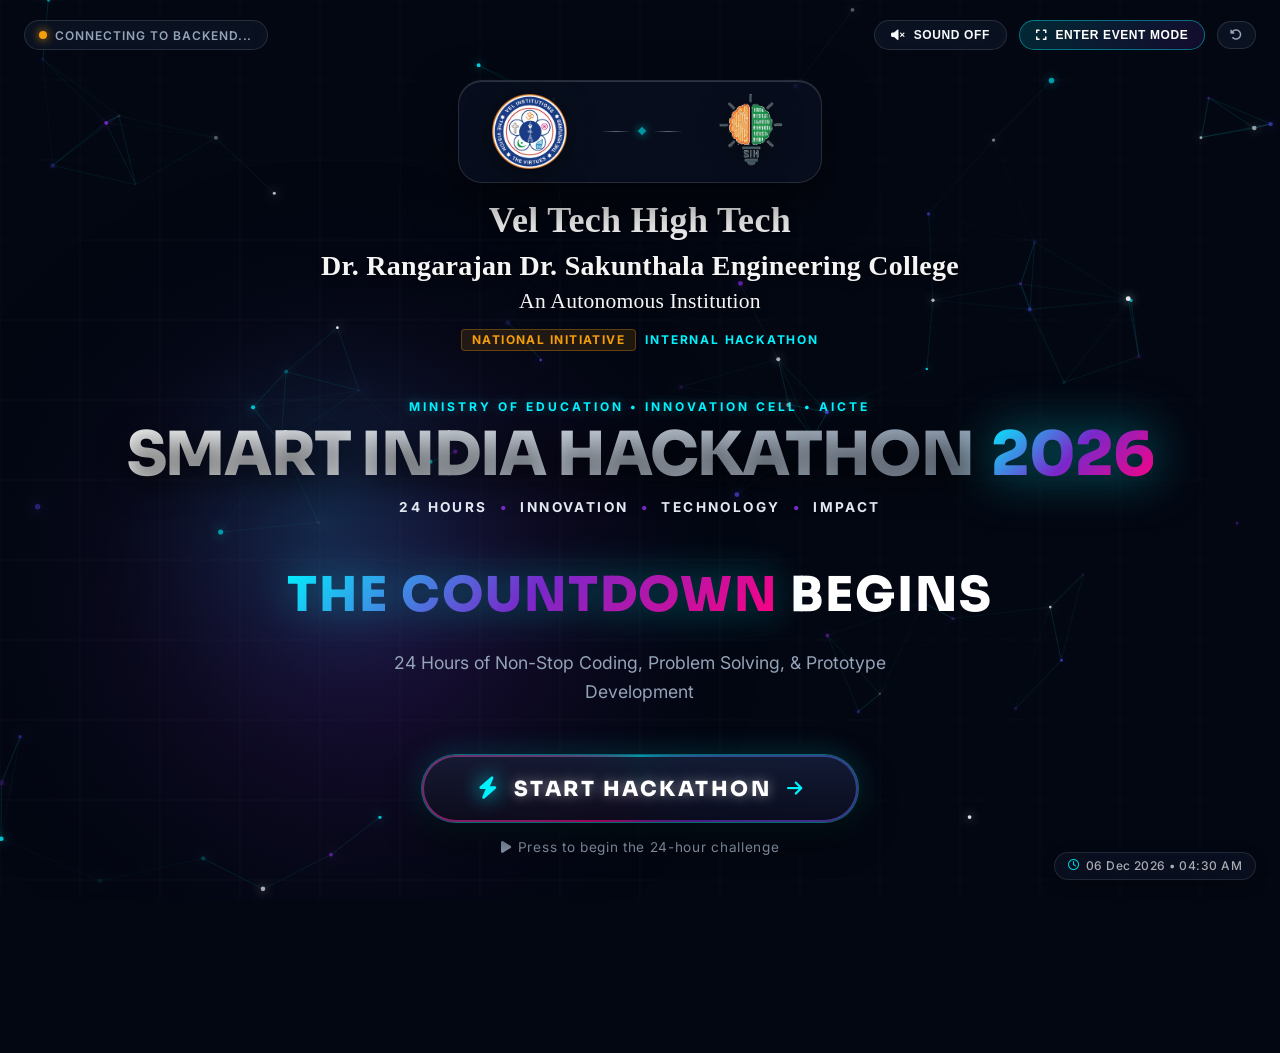
==== commit 8b5f4ead: "fix: instant hackathon start and announcement progress" ====
--- a/index.html
+++ b/index.html
@@ -15,6 +15,11 @@
   
   <!-- Font Awesome Icons -->
   <link rel="stylesheet" href="https://cdnjs.cloudflare.com/ajax/libs/font-awesome/6.5.1/css/all.min.css">
+
+  <!-- Preload Critical Assets for Instant Interaction -->
+  <link rel="preload" href="/Vel_Tech_Logo_Clean.png" as="image">
+  <link rel="preload" href="/SIH_Logo_Clean.png" as="image">
+  <link rel="preload" href="/hackathon-launch.wav" as="fetch" crossorigin="anonymous">
 
   <!-- Core Stylesheet -->
   <link rel="stylesheet" href="/styles.css">
--- a/styles.css
+++ b/styles.css
@@ -1205,17 +1205,23 @@
 
 .ann-progress-bar {
   width: 100%;
-  height: 6px;
+  height: 8px;
   border-radius: 9999px;
-  background: rgba(255, 255, 255, 0.1);
+  background: rgba(30, 41, 59, 0.85);
+  border: 1px solid rgba(255, 255, 255, 0.12);
+  box-shadow: inset 0 1px 3px rgba(0, 0, 0, 0.4);
   overflow: hidden;
 }
 
 .ann-progress-fill {
+  width: 100%;
   height: 100%;
   border-radius: 9999px;
-  background: linear-gradient(90deg, var(--accent-cyan), var(--accent-violet));
-  transition: width 1s linear;
+  background: linear-gradient(90deg, #00f2fe 0%, #3b82f6 50%, #7928ca 100%);
+  box-shadow: 0 0 12px rgba(0, 242, 254, 0.7);
+  transform-origin: left center;
+  will-change: transform;
+  transition: none;
 }
 
 .ann-timer-text {
@@ -1391,3 +1397,153 @@
   transform: translateY(-2px);
   box-shadow: 0 10px 30px rgba(0, 242, 254, 0.55);
 }
+
+/* ==========================================================================
+   LIVE ANNOUNCEMENT OVERLAY STYLES
+   ========================================================================== */
+.announcement-overlay {
+  position: fixed;
+  inset: 0;
+  z-index: 9999;
+  background: rgba(3, 7, 18, 0.75);
+  backdrop-filter: blur(12px);
+  display: flex;
+  align-items: center;
+  justify-content: center;
+  padding: 1.5rem;
+  animation: fadeIn 0.5s cubic-bezier(0.16, 1, 0.3, 1);
+}
+
+.announcement-glass-card {
+  width: 100%;
+  max-width: 850px;
+  padding: 3rem 2.5rem;
+  border-radius: 32px;
+  background: rgba(13, 20, 41, 0.85);
+  border: 1px solid rgba(0, 242, 254, 0.4);
+  box-shadow: 0 30px 80px rgba(0, 0, 0, 0.8), 0 0 60px rgba(0, 242, 254, 0.25);
+  backdrop-filter: var(--glass-blur);
+  display: flex;
+  flex-direction: column;
+  align-items: center;
+  text-align: center;
+  gap: 1.5rem;
+  animation: scaleUp 0.5s cubic-bezier(0.16, 1, 0.3, 1);
+}
+
+.ann-card-header {
+  display: flex;
+  align-items: center;
+  justify-content: space-between;
+  width: 100%;
+  gap: 1rem;
+}
+
+.ann-badge {
+  font-family: var(--font-heading);
+  font-size: 0.8rem;
+  font-weight: 800;
+  letter-spacing: 0.12em;
+  padding: 0.35rem 0.9rem;
+  border-radius: 9999px;
+  text-transform: uppercase;
+}
+
+.ann-badge.NORMAL {
+  background: rgba(0, 242, 254, 0.15);
+  border: 1px solid rgba(0, 242, 254, 0.4);
+  color: var(--accent-cyan);
+}
+
+.ann-badge.IMPORTANT {
+  background: rgba(234, 179, 8, 0.15);
+  border: 1px solid rgba(234, 179, 8, 0.5);
+  color: #fde047;
+}
+
+.ann-badge.URGENT {
+  background: rgba(239, 68, 68, 0.2);
+  border: 1px solid rgba(239, 68, 68, 0.6);
+  color: #fca5a5;
+  animation: urgentPulse 1.2s infinite alternate;
+}
+
+@keyframes urgentPulse {
+  0% { box-shadow: 0 0 10px rgba(239, 68, 68, 0.3); }
+  100% { box-shadow: 0 0 25px rgba(239, 68, 68, 0.8); }
+}
+
+.ann-time-tag {
+  font-size: 0.85rem;
+  font-weight: 600;
+  color: var(--text-muted);
+  display: flex;
+  align-items: center;
+  gap: 0.4rem;
+}
+
+.ann-title {
+  font-family: var(--font-heading);
+  font-size: clamp(2.2rem, 5vw, 3.8rem);
+  font-weight: 800;
+  letter-spacing: 0.04em;
+  line-height: 1.15;
+  color: #ffffff;
+  text-shadow: 0 0 30px rgba(0, 242, 254, 0.4);
+  margin: 0.5rem 0;
+}
+
+.ann-details {
+  font-family: var(--font-body);
+  font-size: clamp(1.1rem, 2.2vw, 1.45rem);
+  line-height: 1.6;
+  color: rgba(255, 255, 255, 0.9);
+  max-width: 720px;
+  margin: 0;
+}
+
+.ann-card-footer {
+  width: 100%;
+  display: flex;
+  flex-direction: column;
+  align-items: center;
+  gap: 0.8rem;
+  margin-top: 1rem;
+}
+
+.ann-progress-bar {
+  width: 100%;
+  height: 8px;
+  border-radius: 9999px;
+  background: rgba(30, 41, 59, 0.85);
+  border: 1px solid rgba(255, 255, 255, 0.12);
+  box-shadow: inset 0 1px 3px rgba(0, 0, 0, 0.4);
+  overflow: hidden;
+}
+
+.ann-progress-fill {
+  width: 100%;
+  height: 100%;
+  border-radius: 9999px;
+  background: linear-gradient(90deg, #00f2fe 0%, #3b82f6 50%, #7928ca 100%);
+  box-shadow: 0 0 12px rgba(0, 242, 254, 0.7);
+  transform-origin: left center;
+  will-change: transform;
+  transition: none;
+}
+
+.ann-timer-text {
+  font-family: var(--font-heading);
+  font-size: 0.85rem;
+  font-weight: 700;
+  letter-spacing: 0.06em;
+  color: var(--accent-cyan);
+  display: flex;
+  align-items: center;
+  gap: 0.4rem;
+}
+
+@keyframes scaleUp {
+  0% { opacity: 0; transform: scale(0.92); }
+  100% { opacity: 1; transform: scale(1); }
+}
